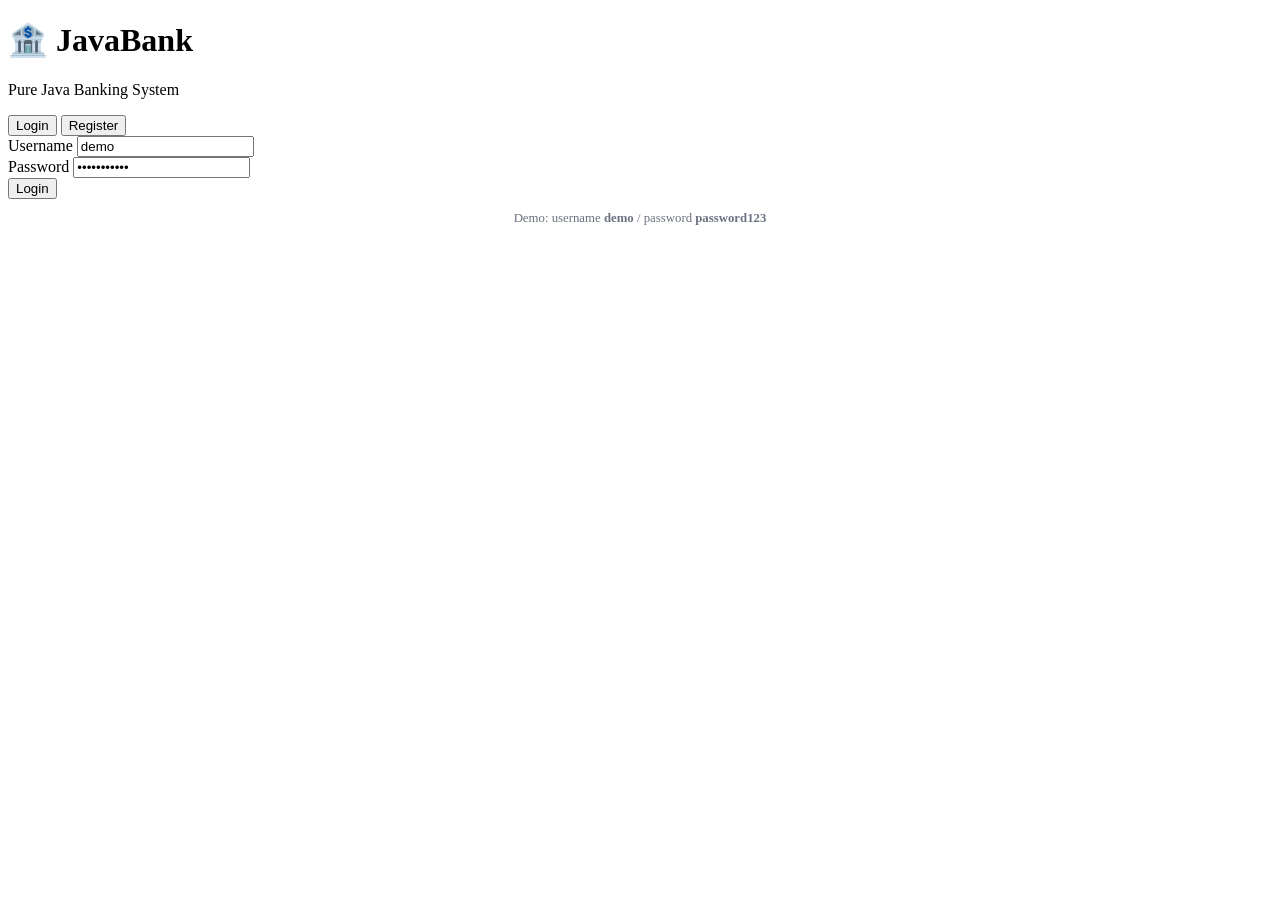
==== index.html @ 641a4ab6 "frontend" ====
<!DOCTYPE html>
<html lang="en">
<head>
  <meta charset="UTF-8">
  <meta name="viewport" content="width=device-width, initial-scale=1.0">
  <title>JavaBank — Login</title>
  <link rel="stylesheet" href="css/style.css">
  <style>
    .tabs { justify-content: center; }
    .tab-pane { display: none; }
    .tab-pane.active { display: block; }
  </style>
</head>
<body>

<div class="auth-wrap">
  <div class="auth-card">
    <div class="logo">
      <h1>🏦 JavaBank</h1>
      <p>Pure Java Banking System</p>
    </div>

    <div class="tabs" id="authTabs">
      <button class="tab active" onclick="switchTab('login')">Login</button>
      <button class="tab"        onclick="switchTab('register')">Register</button>
    </div>

    <!-- LOGIN -->
    <div class="tab-pane active" id="loginPane">
      <div id="loginAlert"></div>
      <div class="form-group">
        <label>Username</label>
        <input type="text" id="loginUsername" placeholder="Enter username" value="demo">
      </div>
      <div class="form-group">
        <label>Password</label>
        <input type="password" id="loginPassword" placeholder="Enter password" value="password123">
      </div>
      <button class="btn btn-primary btn-full" id="loginBtn" onclick="doLogin()">
        Login
      </button>
      <p style="text-align:center; margin-top:12px; font-size:.8rem; color:#6b7280;">
        Demo: username <strong>demo</strong> / password <strong>password123</strong>
      </p>
    </div>

    <!-- REGISTER -->
    <div class="tab-pane" id="registerPane">
      <div id="regAlert"></div>
      <div class="form-row">
        <div class="form-group">
          <label>Full Name</label>
          <input type="text" id="regName" placeholder="Your full name">
        </div>
        <div class="form-group">
          <label>Username</label>
          <input type="text" id="regUsername" placeholder="Choose username">
        </div>
      </div>
      <div class="form-row">
        <div class="form-group">
          <label>Email</label>
          <input type="email" id="regEmail" placeholder="Email address">
        </div>
        <div class="form-group">
          <label>Phone</label>
          <input type="tel" id="regPhone" placeholder="Phone number">
        </div>
      </div>
      <div class="form-row">
        <div class="form-group">
          <label>Password</label>
          <input type="password" id="regPassword" placeholder="Password">
        </div>
        <div class="form-group">
          <label>Confirm</label>
          <input type="password" id="regConfirm" placeholder="Confirm password">
        </div>
      </div>
      <button class="btn btn-primary btn-full" id="regBtn" onclick="doRegister()">
        Create Account
      </button>
    </div>
  </div>
</div>

<script src="js/config.js"></script>
<script>
  // Redirect if already logged in
  if (Auth.isLoggedIn()) window.location.href = "pages/dashboard.html";

  function switchTab(tab) {
    document.querySelectorAll(".tab").forEach((t, i) =>
      t.classList.toggle("active", (i === 0) === (tab === "login")));
    document.getElementById("loginPane").classList.toggle("active", tab === "login");
    document.getElementById("registerPane").classList.toggle("active", tab === "register");
  }

  function showAlert(id, msg, type = "error") {
    document.getElementById(id).innerHTML =
      `<div class="alert alert-${type}">⚠️ ${msg}</div>`;
  }

  async function doLogin() {
    const btn = document.getElementById("loginBtn");
    const username = document.getElementById("loginUsername").value.trim();
    const password = document.getElementById("loginPassword").value;
    if (!username || !password) { showAlert("loginAlert", "Fill all fields"); return; }

    btn.disabled = true;
    btn.innerHTML = '<span class="loader"></span> Logging in...';

    try {
      const data = await API.call("/auth/login", "POST", { username, password });
      Auth.setAuth(data.token, { userId: data.userId, username: data.username, fullName: data.fullName });
      window.location.href = "pages/dashboard.html";
    } catch (e) {
      showAlert("loginAlert", e.message);
      btn.disabled = false;
      btn.innerHTML = "Login";
    }
  }

  async function doRegister() {
    const btn = document.getElementById("regBtn");
    const fullName = document.getElementById("regName").value.trim();
    const username = document.getElementById("regUsername").value.trim();
    const email    = document.getElementById("regEmail").value.trim();
    const phone    = document.getElementById("regPhone").value.trim();
    const password = document.getElementById("regPassword").value;
    const confirm  = document.getElementById("regConfirm").value;

    if (!fullName || !username || !email || !password) {
      showAlert("regAlert", "All fields are required"); return;
    }
    if (password !== confirm) {
      showAlert("regAlert", "Passwords do not match"); return;
    }

    btn.disabled = true;
    btn.innerHTML = '<span class="loader"></span> Creating...';

    try {
      const data = await API.call("/auth/register", "POST", { fullName, username, email, phone, password });
      Auth.setAuth(data.token, { userId: data.userId, username: data.username, fullName: data.fullName });
      window.location.href = "pages/dashboard.html";
    } catch (e) {
      showAlert("regAlert", e.message);
      btn.disabled = false;
      btn.innerHTML = "Create Account";
    }
  }

  // Allow Enter key on login
  document.addEventListener("keydown", e => {
    if (e.key === "Enter") {
      const pane = document.getElementById("loginPane");
      if (pane.classList.contains("active")) doLogin();
    }
  });
</script>
</body>
</html>
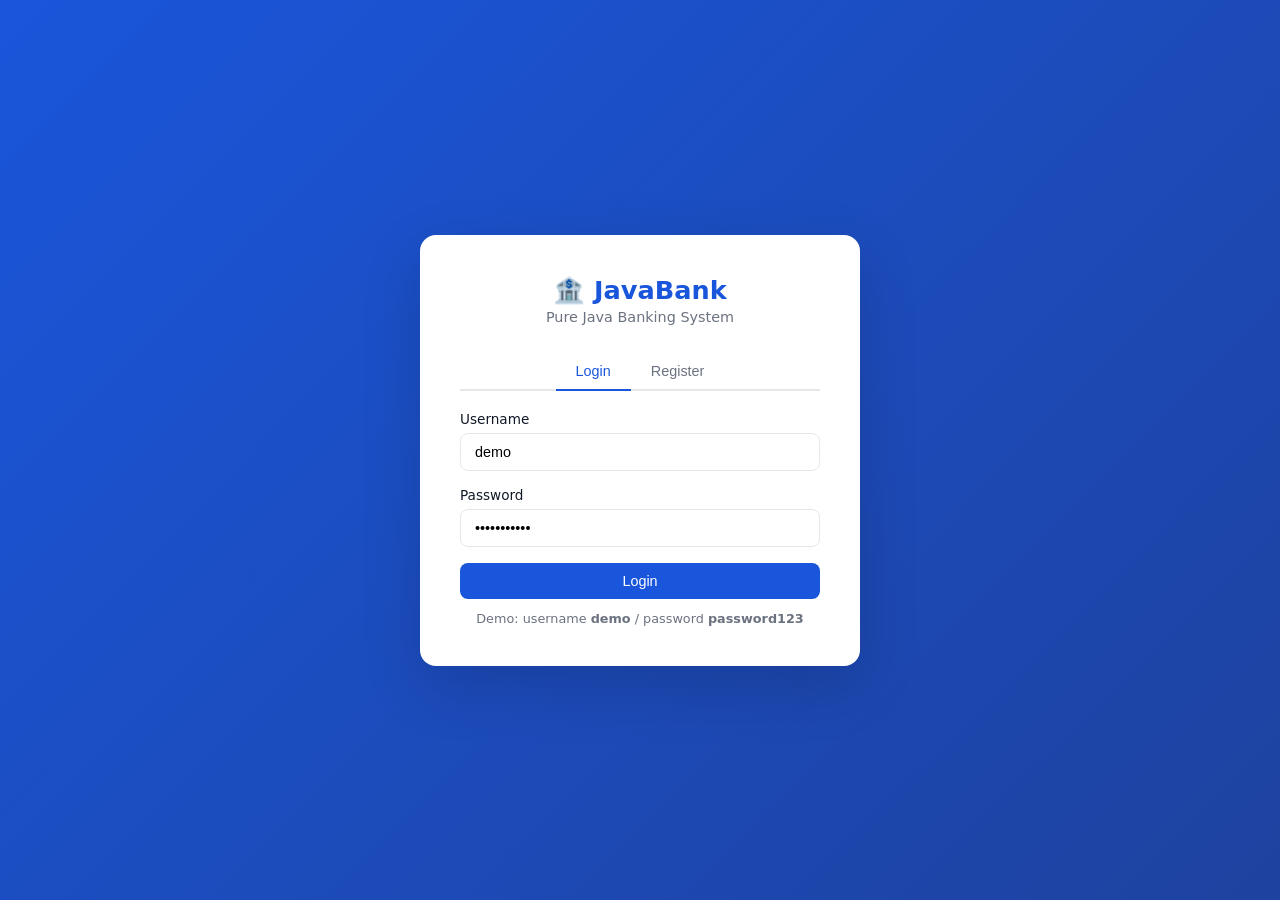
==== commit 9545d28b: "fix: resolve 404 error on Vercel banking system Create root vercel.json and fix file paths and redir" ====
--- a/index.html
+++ b/index.html
@@ -4,7 +4,7 @@
   <meta charset="UTF-8">
   <meta name="viewport" content="width=device-width, initial-scale=1.0">
   <title>JavaBank — Login</title>
-  <link rel="stylesheet" href="css/style.css">
+  <link rel="stylesheet" href="frontend/css/style.css">
   <style>
     .tabs { justify-content: center; }
     .tab-pane { display: none; }
@@ -84,10 +84,10 @@
   </div>
 </div>
 
-<script src="js/config.js"></script>
+<script src="frontend/js/config.js"></script>
 <script>
   // Redirect if already logged in
-  if (Auth.isLoggedIn()) window.location.href = "pages/dashboard.html";
+  if (Auth.isLoggedIn()) window.location.href = "frontend/pages/dashboard.html";
 
   function switchTab(tab) {
     document.querySelectorAll(".tab").forEach((t, i) =>
@@ -113,7 +113,7 @@
     try {
       const data = await API.call("/auth/login", "POST", { username, password });
       Auth.setAuth(data.token, { userId: data.userId, username: data.username, fullName: data.fullName });
-      window.location.href = "pages/dashboard.html";
+      window.location.href = "frontend/pages/dashboard.html";
     } catch (e) {
       showAlert("loginAlert", e.message);
       btn.disabled = false;
@@ -143,7 +143,7 @@
     try {
       const data = await API.call("/auth/register", "POST", { fullName, username, email, phone, password });
       Auth.setAuth(data.token, { userId: data.userId, username: data.username, fullName: data.fullName });
-      window.location.href = "pages/dashboard.html";
+      window.location.href = "frontend/pages/dashboard.html";
     } catch (e) {
       showAlert("regAlert", e.message);
       btn.disabled = false;
--- a/frontend/css/style.css
+++ b/frontend/css/style.css
@@ -0,0 +1,418 @@
+/* ============================================================
+   Java Banking System — Global Styles
+   ============================================================ */
+
+:root {
+    --primary:    #1a56db;
+    --primary-d:  #1e429f;
+    --success:    #0e9f6e;
+    --danger:     #e02424;
+    --warning:    #ff8c00;
+    --dark:       #111827;
+    --gray:       #6b7280;
+    --light:      #f9fafb;
+    --border:     #e5e7eb;
+    --card-bg:    #ffffff;
+    --sidebar-w:  240px;
+}
+
+* { box-sizing: border-box; margin: 0; padding: 0; }
+
+body {
+    font-family: 'Segoe UI', system-ui, sans-serif;
+    background: #f3f4f6;
+    color: var(--dark);
+    min-height: 100vh;
+}
+
+/* ---- Auth pages ---- */
+.auth-wrap {
+    min-height: 100vh;
+    display: flex;
+    align-items: center;
+    justify-content: center;
+    background: linear-gradient(135deg, #1a56db 0%, #1e429f 100%);
+}
+
+.auth-card {
+    background: white;
+    border-radius: 16px;
+    padding: 40px;
+    width: 100%;
+    max-width: 440px;
+    box-shadow: 0 20px 60px rgba(0,0,0,0.15);
+}
+
+.auth-card .logo {
+    text-align: center;
+    margin-bottom: 28px;
+}
+
+.auth-card .logo h1 { font-size: 1.6rem; color: var(--primary); }
+.auth-card .logo p  { color: var(--gray); font-size: .9rem; margin-top: 4px; }
+
+/* ---- App layout ---- */
+.app-layout {
+    display: flex;
+    min-height: 100vh;
+}
+
+.sidebar {
+    width: var(--sidebar-w);
+    background: var(--dark);
+    color: white;
+    display: flex;
+    flex-direction: column;
+    position: fixed;
+    top: 0; left: 0; bottom: 0;
+    z-index: 100;
+}
+
+.sidebar-brand {
+    padding: 20px 18px 16px;
+    border-bottom: 1px solid rgba(255,255,255,0.1);
+}
+
+.sidebar-brand h2 { font-size: 1.1rem; color: white; }
+.sidebar-brand span { font-size: .75rem; color: #9ca3af; }
+
+.sidebar-nav { flex: 1; padding: 12px 0; }
+
+.nav-item {
+    display: flex;
+    align-items: center;
+    gap: 10px;
+    padding: 12px 18px;
+    color: #9ca3af;
+    text-decoration: none;
+    font-size: .9rem;
+    transition: all .2s;
+    cursor: pointer;
+    border: none;
+    background: none;
+    width: 100%;
+    text-align: left;
+}
+
+.nav-item:hover, .nav-item.active {
+    background: rgba(255,255,255,0.08);
+    color: white;
+}
+
+.nav-item .icon { font-size: 1.1rem; width: 20px; }
+
+.sidebar-footer {
+    padding: 16px 18px;
+    border-top: 1px solid rgba(255,255,255,0.1);
+}
+
+.user-info { font-size: .8rem; color: #9ca3af; margin-bottom: 8px; }
+.user-info strong { color: white; display: block; }
+
+.main-content {
+    margin-left: var(--sidebar-w);
+    flex: 1;
+    padding: 28px;
+    min-height: 100vh;
+}
+
+/* ---- Page header ---- */
+.page-header {
+    margin-bottom: 24px;
+}
+
+.page-header h1 { font-size: 1.6rem; font-weight: 700; }
+.page-header p  { color: var(--gray); margin-top: 4px; }
+
+/* ---- Cards ---- */
+.card {
+    background: var(--card-bg);
+    border-radius: 12px;
+    padding: 24px;
+    box-shadow: 0 1px 3px rgba(0,0,0,0.08);
+    border: 1px solid var(--border);
+}
+
+.card-title {
+    font-size: 1rem;
+    font-weight: 600;
+    margin-bottom: 16px;
+    color: var(--dark);
+    display: flex;
+    align-items: center;
+    gap: 8px;
+}
+
+/* ---- Stats grid ---- */
+.stats-grid {
+    display: grid;
+    grid-template-columns: repeat(auto-fit, minmax(180px, 1fr));
+    gap: 16px;
+    margin-bottom: 24px;
+}
+
+.stat-card {
+    background: white;
+    border-radius: 12px;
+    padding: 20px;
+    border: 1px solid var(--border);
+    box-shadow: 0 1px 3px rgba(0,0,0,0.06);
+}
+
+.stat-card .label { font-size: .78rem; color: var(--gray); text-transform: uppercase; letter-spacing: .05em; }
+.stat-card .value { font-size: 1.5rem; font-weight: 700; margin-top: 6px; }
+.stat-card .sub   { font-size: .78rem; color: var(--gray); margin-top: 4px; }
+.stat-card.blue   .value { color: var(--primary); }
+.stat-card.green  .value { color: var(--success); }
+.stat-card.red    .value { color: var(--danger); }
+.stat-card.orange .value { color: var(--warning); }
+
+/* ---- Account cards ---- */
+.accounts-grid {
+    display: grid;
+    grid-template-columns: repeat(auto-fill, minmax(280px, 1fr));
+    gap: 16px;
+    margin-bottom: 24px;
+}
+
+.account-card {
+    background: linear-gradient(135deg, #1a56db, #1e429f);
+    color: white;
+    border-radius: 16px;
+    padding: 24px;
+    position: relative;
+    overflow: hidden;
+    cursor: pointer;
+    transition: transform .2s, box-shadow .2s;
+}
+
+.account-card.current {
+    background: linear-gradient(135deg, #374151, #1f2937);
+}
+
+.account-card:hover {
+    transform: translateY(-3px);
+    box-shadow: 0 12px 30px rgba(0,0,0,0.15);
+}
+
+.account-card .acc-type  { font-size: .75rem; opacity: .8; text-transform: uppercase; letter-spacing: .1em; }
+.account-card .acc-num   { font-size: .85rem; opacity: .7; margin-top: 16px; letter-spacing: .15em; }
+.account-card .acc-bal   { font-size: 1.8rem; font-weight: 700; margin-top: 6px; }
+.account-card .acc-sub   { font-size: .78rem; opacity: .7; margin-top: 4px; }
+.account-card::after {
+    content: '';
+    position: absolute;
+    right: -30px; top: -30px;
+    width: 120px; height: 120px;
+    border-radius: 50%;
+    background: rgba(255,255,255,0.07);
+}
+
+/* ---- Forms ---- */
+.form-group { margin-bottom: 16px; }
+
+.form-group label {
+    display: block;
+    font-size: .85rem;
+    font-weight: 500;
+    margin-bottom: 6px;
+    color: var(--dark);
+}
+
+.form-group input,
+.form-group select {
+    width: 100%;
+    padding: 10px 14px;
+    border: 1px solid var(--border);
+    border-radius: 8px;
+    font-size: .9rem;
+    outline: none;
+    transition: border-color .2s;
+    background: white;
+}
+
+.form-group input:focus,
+.form-group select:focus {
+    border-color: var(--primary);
+    box-shadow: 0 0 0 3px rgba(26,86,219,0.1);
+}
+
+.form-row { display: grid; grid-template-columns: 1fr 1fr; gap: 12px; }
+
+/* ---- Buttons ---- */
+.btn {
+    display: inline-flex;
+    align-items: center;
+    justify-content: center;
+    gap: 6px;
+    padding: 10px 20px;
+    border-radius: 8px;
+    font-size: .9rem;
+    font-weight: 500;
+    border: none;
+    cursor: pointer;
+    transition: all .2s;
+}
+
+.btn-primary { background: var(--primary); color: white; }
+.btn-primary:hover { background: var(--primary-d); }
+.btn-success { background: var(--success); color: white; }
+.btn-success:hover { filter: brightness(0.9); }
+.btn-danger  { background: var(--danger);  color: white; }
+.btn-danger:hover  { filter: brightness(0.9); }
+.btn-outline { background: white; color: var(--primary); border: 1px solid var(--primary); }
+.btn-outline:hover { background: var(--primary); color: white; }
+.btn-sm { padding: 6px 12px; font-size: .8rem; }
+.btn-full { width: 100%; }
+.btn:disabled { opacity: 0.6; cursor: not-allowed; }
+
+/* ---- Table ---- */
+.table-wrap { overflow-x: auto; }
+
+table {
+    width: 100%;
+    border-collapse: collapse;
+    font-size: .875rem;
+}
+
+th {
+    text-align: left;
+    padding: 10px 14px;
+    font-size: .75rem;
+    font-weight: 600;
+    text-transform: uppercase;
+    letter-spacing: .05em;
+    color: var(--gray);
+    border-bottom: 2px solid var(--border);
+    background: #f9fafb;
+}
+
+td {
+    padding: 12px 14px;
+    border-bottom: 1px solid var(--border);
+    vertical-align: middle;
+}
+
+tr:hover td { background: #f9fafb; }
+
+/* ---- Badges ---- */
+.badge {
+    display: inline-flex;
+    align-items: center;
+    gap: 4px;
+    padding: 3px 10px;
+    border-radius: 20px;
+    font-size: .75rem;
+    font-weight: 600;
+}
+
+.badge-green  { background: #d1fae5; color: #065f46; }
+.badge-red    { background: #fee2e2; color: #991b1b; }
+.badge-yellow { background: #fef3c7; color: #92400e; }
+.badge-blue   { background: #dbeafe; color: #1e40af; }
+.badge-gray   { background: #f3f4f6; color: #374151; }
+
+/* ---- Alert ---- */
+.alert {
+    padding: 12px 16px;
+    border-radius: 8px;
+    font-size: .875rem;
+    margin-bottom: 16px;
+    display: flex;
+    align-items: center;
+    gap: 8px;
+}
+
+.alert-error   { background: #fee2e2; color: #991b1b; border: 1px solid #fca5a5; }
+.alert-success { background: #d1fae5; color: #065f46; border: 1px solid #6ee7b7; }
+.alert-warning { background: #fef3c7; color: #92400e; border: 1px solid #fcd34d; }
+
+/* ---- Modal ---- */
+.modal-overlay {
+    position: fixed; inset: 0;
+    background: rgba(0,0,0,0.5);
+    display: flex; align-items: center; justify-content: center;
+    z-index: 999;
+    display: none;
+}
+
+.modal-overlay.open { display: flex; }
+
+.modal {
+    background: white;
+    border-radius: 16px;
+    padding: 28px;
+    width: 90%;
+    max-width: 420px;
+    box-shadow: 0 20px 60px rgba(0,0,0,0.2);
+}
+
+.modal-title {
+    font-size: 1.1rem;
+    font-weight: 700;
+    margin-bottom: 20px;
+    display: flex;
+    justify-content: space-between;
+    align-items: center;
+}
+
+.modal-close {
+    background: none; border: none; font-size: 1.3rem;
+    cursor: pointer; color: var(--gray);
+}
+
+/* ---- Tabs ---- */
+.tabs { display: flex; border-bottom: 2px solid var(--border); margin-bottom: 20px; gap: 0; }
+
+.tab {
+    padding: 10px 20px;
+    font-size: .9rem;
+    font-weight: 500;
+    color: var(--gray);
+    cursor: pointer;
+    border: none;
+    background: none;
+    border-bottom: 2px solid transparent;
+    margin-bottom: -2px;
+}
+
+.tab.active { color: var(--primary); border-bottom-color: var(--primary); }
+
+/* ---- Fraud severity colors ---- */
+.sev-LOW      { color: #6b7280; }
+.sev-MEDIUM   { color: #d97706; }
+.sev-HIGH     { color: #dc2626; }
+.sev-CRITICAL { color: #7c3aed; font-weight: 700; }
+
+/* ---- Loader ---- */
+.loader {
+    display: inline-block;
+    width: 18px; height: 18px;
+    border: 2px solid rgba(255,255,255,0.4);
+    border-top-color: white;
+    border-radius: 50%;
+    animation: spin .6s linear infinite;
+}
+
+@keyframes spin { to { transform: rotate(360deg); } }
+
+/* ---- Amount colors ---- */
+.amount-credit { color: var(--success); font-weight: 600; }
+.amount-debit  { color: var(--danger);  font-weight: 600; }
+
+/* ---- Responsive ---- */
+@media (max-width: 768px) {
+    .sidebar { transform: translateX(-100%); }
+    .main-content { margin-left: 0; padding: 16px; }
+    .form-row { grid-template-columns: 1fr; }
+    .stats-grid { grid-template-columns: 1fr 1fr; }
+}
+
+.empty-state {
+    text-align: center;
+    padding: 48px 24px;
+    color: var(--gray);
+}
+
+.empty-state .icon { font-size: 3rem; margin-bottom: 12px; }
+.empty-state p { font-size: .9rem; }
